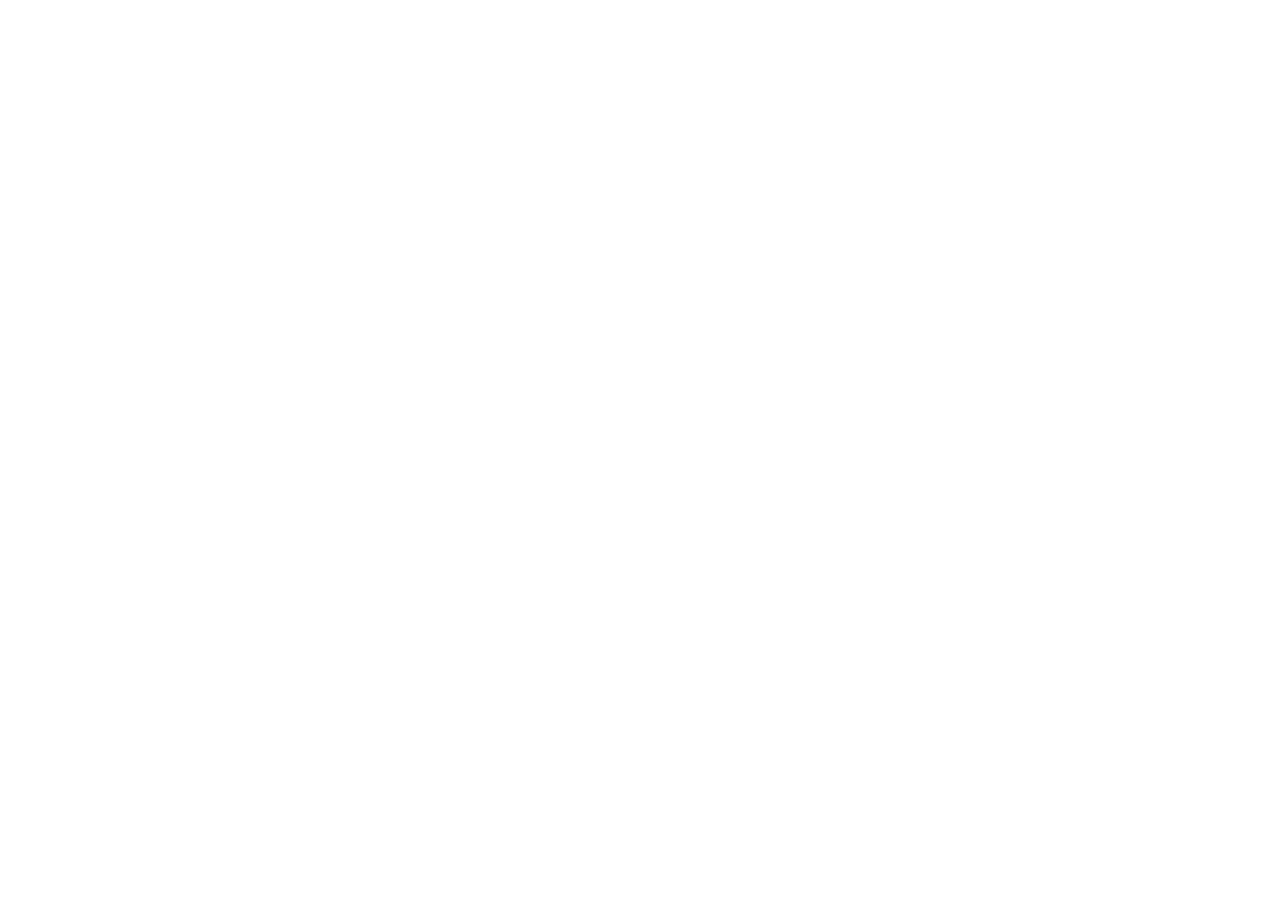
==== about-us.html @ 11d50373 "Design done making structure" ====
<!DOCTYPE html>
<html lang="en">
<head>
    <meta charset="UTF-8">
    <meta name="viewport" content="width=device-width, initial-scale=1.0">
    <title>Document</title>
</head>
<body>
    
</body>
</html>
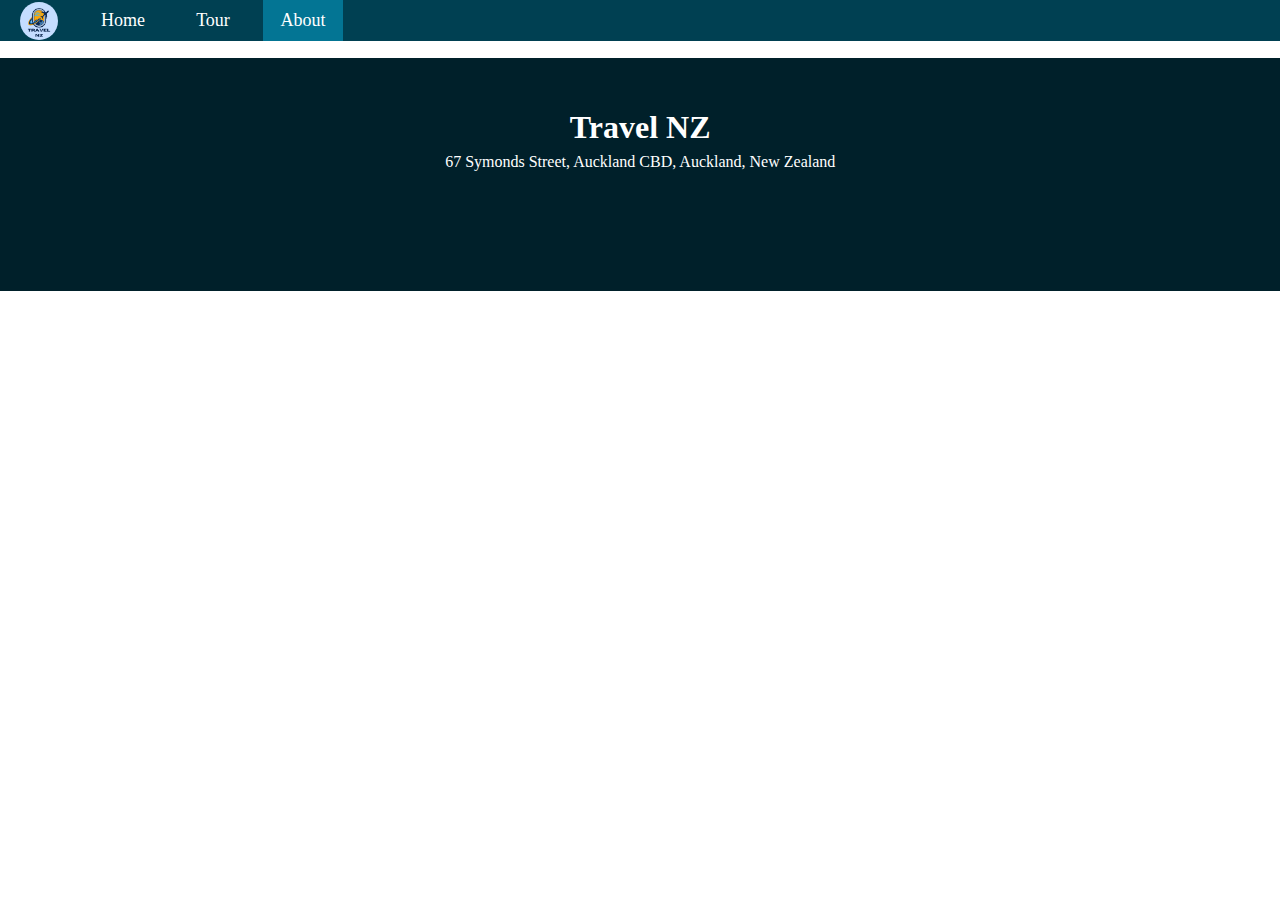
==== commit dacd63cc: "responsive for home and tour, about page header, footer" ====
--- a/about-us.html
+++ b/about-us.html
@@ -3,9 +3,40 @@
 <head>
     <meta charset="UTF-8">
     <meta name="viewport" content="width=device-width, initial-scale=1.0">
-    <title>Document</title>
+    <title>About Us</title>
+    <link rel="stylesheet" href="style.css">
+    <link rel="preconnect" href="https://fonts.googleapis.com">
+    <link rel="preconnect" href="https://fonts.gstatic.com" crossorigin>
+    <link href="https://fonts.googleapis.com/css2?family=Mate+SC&display=swap" rel="stylesheet">
+    <link rel="stylesheet" href="https://cdnjs.cloudflare.com/ajax/libs/font-awesome/6.5.2/css/all.min.css" integrity="sha512-SnH5WK+bZxgPHs44uWIX+LLJAJ9/2PkPKZ5QiAj6Ta86w+fsb2TkcmfRyVX3pBnMFcV7oQPJkl9QevSCWr3W6A==" crossorigin="anonymous" referrerpolicy="no-referrer" />
+
 </head>
 <body>
-    
+    <header>
+        <div class="parent_div">
+            <div class="container" id="menubar">
+                <div class="logo_div"><img src="./image/TravelLogo.png" alt="" class="logo_img"></div>
+                <ul>
+                    <li class="menu_option"><a href="index.html">Home</a></li>
+                    <li class="menu_option"><a href="packs.html">Tour</a></li>
+                    <li class="menu_option" id="menu_now"><a>About</a></li>
+                </ul>
+            </div>
+        </div>
+    </header>
+    <div class="parent_div">
+        
+    </div>
+    <footer>
+        <div class="parent_div" id="footer_parent">
+            <h1 id="footer_brand">Travel NZ</h1>
+            <p id="address">67 Symonds Street, Auckland CBD, Auckland, New Zealand</p>
+            <div class="container" id="social_container">
+                <a class="social_link"><i class="fa-brands fa-facebook"></i></a>
+                <a class="social_link"><i class="fa-brands fa-instagram"></i></a>
+                <a class="social_link"><i class="fa-brands fa-whatsapp"></i></a>
+            </div>
+        </div>
+    </footer>
 </body>
 </html>--- a/style.css
+++ b/style.css
@@ -0,0 +1,351 @@
+body{
+    font-family: Godwit;
+    src: url(https://d1785e74lyxkqq.cloudfront.net/fonts/GodwitText-Regular.woff2) format("woff2"),
+         url(https://d1785e74lyxkqq.cloudfront.net/fonts/GodwitText-Regular.woff) format("woff");;
+
+}
+
+.parent_div{
+    margin-top: -8px;
+    margin-left: -8px;  
+    width:101.3%;
+    overflow: hidden;
+}
+
+.container{
+    position:relative;
+    max-width:100%; 
+}
+
+#menubar{
+    background-color:#004052;
+    display: flex;
+    align-items: center;
+}
+
+.logo_div{
+    min-width:  38px;
+    min-height: 38px;   
+    max-height: 38px;
+    max-width:  38px;
+    margin:0 20px;
+}
+
+.logo_img{
+    width:100%;
+    height:100%;
+    border-radius: 50%;
+}
+
+#menubar ul{
+    margin:0px;
+    display:grid;
+    grid-template-columns: 1fr 1fr 1fr;
+    margin-right: 50%;
+    max-width: 100px;
+    padding:0
+}
+.menu_option{
+    display:inline-block;
+    background-color:#004052;
+    text-align: center;
+    margin-left: 5px;
+    margin-right:5px;
+    width:5rem;
+}
+
+.menu_option:hover{
+    background-color: #004953;
+}
+#menu_now{
+    background-color: #037594;
+}
+
+.menu_option a{
+    display: inline-block;
+    color:white;
+    font-size: 18px;
+    text-decoration: none;
+    text-align:center;
+    padding: 10px 0;
+    width:100%;
+    }
+
+#bg{
+    min-height: 350px;
+    max-height: 350px;
+}
+.bg_image{
+    width:100%;
+    min-height: 350px;
+    max-height: 350px;
+    object-fit: cover;
+    position: absolute;
+    float:none;
+    display:block;
+}
+
+.bg_dim{
+    width:100%;
+    min-height: 350px;
+    max-height: 350px;
+    height:100%;
+    background-color: hsla(0, 0%, 0%, 0.456);
+    position: absolute;
+    display:grid;
+
+}
+
+.logo{
+    text-align: center;
+    font-size: 500%;
+    font-family: "Mate-SC";
+    font-style: italic;
+    color:#ffffff;
+}
+
+.location{
+    margin:0px;
+    position: absolute;
+    bottom:17%;
+    right:30px;
+    z-index: 3;
+    color:#ffffff;
+}
+
+.transition_div{
+    width:100%;
+    background-color: #ffffff;
+    border-top-left-radius: 9999px;
+    border-top-right-radius: 9999px;
+    position: absolute;
+    bottom:0px;
+    z-index: 3;
+    min-height: 50px;
+    max-height: 50px;
+}
+
+#tour_ads{
+    padding: 15px 8%;
+}
+
+.content_title{
+    text-align: center;
+    position: relative;
+    margin-bottom: 20px;
+}
+
+#tour_packs_title{
+    display:inline-block;
+}
+
+#tour_links{
+    text-decoration: none;
+    color:black;
+    position: absolute;
+    right: 5px;
+    bottom:0;
+    margin-bottom: 5px;
+}
+
+.content{
+    display:grid;
+    max-width: 100%;
+    grid-template-columns: 1fr 1fr 1fr;
+    column-gap: 3%;
+    row-gap: 15px;
+    width:100%;
+}
+.advertisement{
+    overflow:hidden;
+    border-radius:8px;
+    position: relative;
+}
+
+.ads_hover{
+    position: absolute;
+    text-decoration: none;
+    top:0;
+    width: 100%;
+    height: 100%;
+    background-color: rgba(0, 0, 0, 0.501);
+    color:white;
+    display: none;
+}
+
+.ads_title{
+    margin: 3% 3% 0;
+    font-weight: 100;
+}
+
+.ads_desc{
+    margin:3% 3% 0;
+}
+
+.advertisement:hover .ads_hover{
+    display: block;
+}
+
+.ads_img{
+    width:100%;
+    height:100%;
+    position: relative;
+}
+
+#footer_parent{
+    position: relative;
+    bottom:0;
+    background-color: #00202A;
+    color:white;
+    text-align: center;
+    margin-top: 2%;
+    margin-bottom: -8px;
+    padding: 4% 0;
+}
+
+#footer_brand{
+    margin:0px 0 0.6%;
+}
+
+#address{
+    margin:0 2%;
+}
+
+#social_container{
+    margin: 2%;
+}
+
+.social_logo{
+    min-width: 40px;
+    max-width: 40px;
+    min-height: 40px;
+    max-height: 40px;
+    
+}
+
+.social_link{
+    margin:0 1%;
+    display: inline-block;
+    font-size: 2em;
+    min-width: 38px;
+}
+
+#tour_page_flex{
+    display: flex;
+    margin: 8px 0 0;
+    padding: 0 5%;
+}
+
+#form_container{
+    min-width: 300px;
+}
+
+.form_filter{
+    margin:45px 40px 0 ;
+    background-color: #264B56;
+    color:white;
+    padding:20px;
+    display:flex;
+    flex-direction: column;
+}
+
+.form_filter *{
+    margin:5px
+}
+
+#price{
+    width:60px;
+    margin: 5px 0px 5px 0;
+}
+
+#duration_lbl{
+    margin:0;
+}
+
+#tour_ads_container{
+    flex:1;
+    margin:25px 40px 0 0;
+}
+
+.tour_packs{
+    display: flex;
+    background-color: #3d5d71;
+    border-radius: 20px;
+    margin:20px 0 0;
+}  
+
+.tour_imgdiv{
+    min-width: 100px;
+    max-width: 200px;
+    
+    border-radius: 20px;
+    overflow:hidden;
+
+    margin: 0 20px 0 0;
+}
+
+.tour_img{
+    min-width: 100px;
+    max-width: 200px;
+}
+
+.tour_desc{
+    flex:1;
+    color:white;
+}
+
+.tour_title{
+    margin:15px 0 0;
+}
+
+.tour_detail{
+    margin:10px 0 15px;
+}
+
+.tour_go{
+    min-width: 100px;
+    max-width: 150px;
+    position: relative;
+    color:white;
+}
+
+.buy_button{
+    padding:10px 15px;
+    border-radius: 10px;
+    position: absolute;
+    bottom:0px;
+    right:0px;
+
+    background-color: #264B56;
+    color:white;
+    border:none;
+}
+
+@media (max-width:800px) {
+    .content{
+        grid-template-columns: 1fr 1fr;
+    }
+
+    .form_filter{
+        display: grid;
+        grid-template-columns: 1fr 1fr;
+    }
+
+    #tour_page_flex{
+        flex-direction: column;
+    }
+
+    #tour_ads_container{
+        margin:0px;
+    }
+}
+
+@media (max-width:575px) {
+    .content{
+        grid-template-columns: 1fr ;
+    }
+
+    .form_filter{
+        grid-template-columns: 1fr;
+    }
+}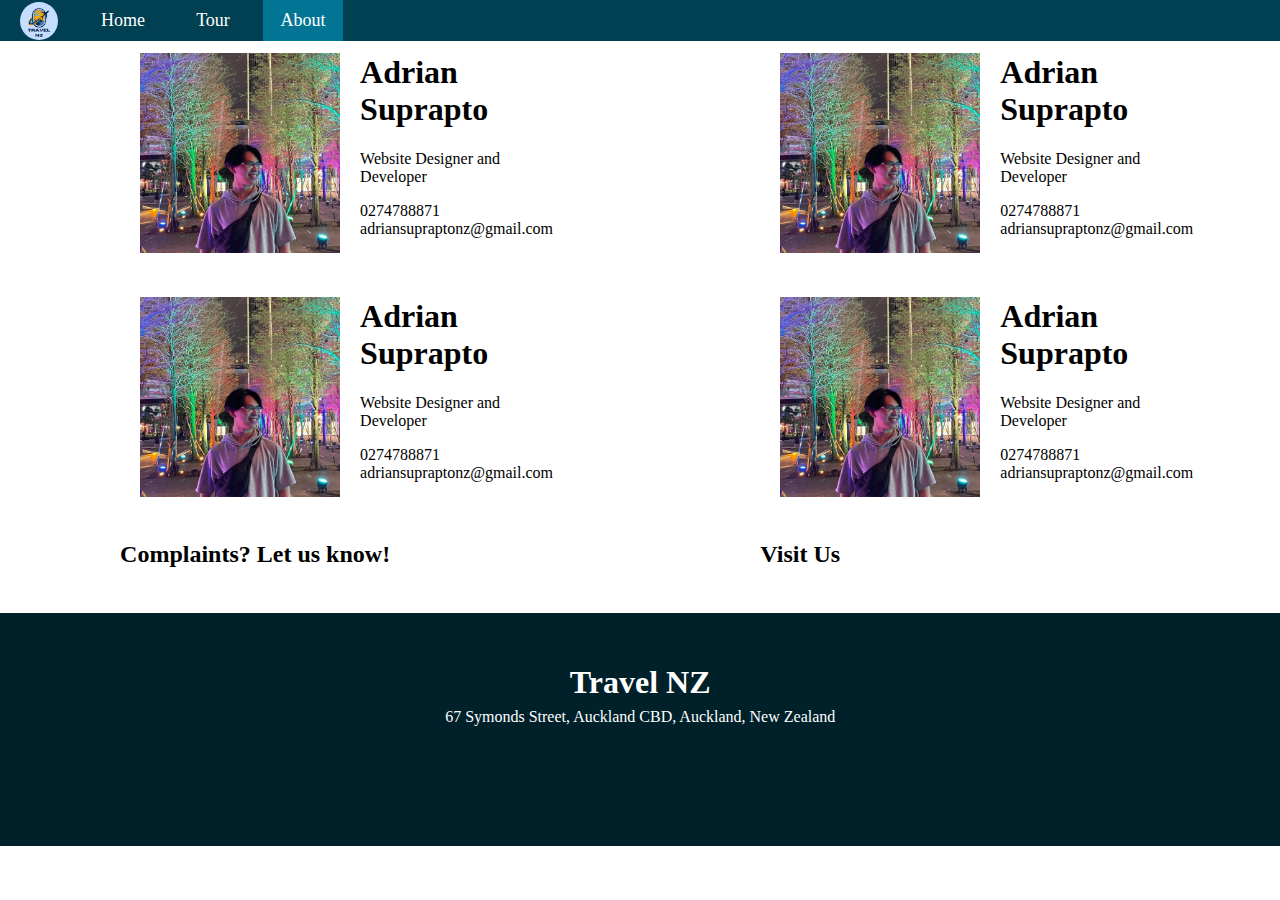
==== commit e53880f3: "about page grid" ====
--- a/about-us.html
+++ b/about-us.html
@@ -25,6 +25,68 @@
         </div>
     </header>
     <div class="parent_div">
+        <div class="about_container">
+            <div class="profile">
+                <div class="profimg_div"><img src="./image/PP.jpg" alt="" class="prof_img"></div>
+                <div class="prof_desc">
+                    <h1 class="prof_name">Adrian Suprapto</h1>
+                    <p class="prof_job">Website Designer and Developer</p>
+                    <p class="prof_contact">0274788871<br>adriansupraptonz@gmail.com</p>
+                    <a class="social_link"><i class="fa-brands fa-facebook"></i></a>
+                    <a class="social_link"><i class="fa-brands fa-instagram"></i></a>
+                    <a class="social_link"><i class="fa-brands fa-whatsapp"></i></a>
+                </div>
+            </div>
+            <div class="profile">
+                <div class="profimg_div"><img src="./image/PP.jpg" alt="" class="prof_img"></div>
+                <div class="prof_desc">
+                    <h1 class="prof_name">Adrian Suprapto</h1>
+                    <p class="prof_job">Website Designer and Developer</p>
+                    <p class="prof_contact">0274788871<br>adriansupraptonz@gmail.com</p>
+                    <a class="social_link"><i class="fa-brands fa-facebook"></i></a>
+                    <a class="social_link"><i class="fa-brands fa-instagram"></i></a>
+                    <a class="social_link"><i class="fa-brands fa-whatsapp"></i></a>
+                </div>
+            </div>
+            <div class="profile">
+                <div class="profimg_div"><img src="./image/PP.jpg" alt="" class="prof_img"></div>
+                <div class="prof_desc">
+                    <h1 class="prof_name">Adrian Suprapto</h1>
+                    <p class="prof_job">Website Designer and Developer</p>
+                    <p class="prof_contact">0274788871<br>adriansupraptonz@gmail.com</p>
+                    <a class="social_link"><i class="fa-brands fa-facebook"></i></a>
+                    <a class="social_link"><i class="fa-brands fa-instagram"></i></a>
+                    <a class="social_link"><i class="fa-brands fa-whatsapp"></i></a>
+                </div>
+            </div>
+            <div class="profile">
+                <div class="profimg_div"><img src="./image/PP.jpg" alt="" class="prof_img"></div>
+                <div class="prof_desc">
+                    <h1 class="prof_name">Adrian Suprapto</h1>
+                    <p class="prof_job">Website Designer and Developer</p>
+                    <p class="prof_contact">0274788871<br>adriansupraptonz@gmail.com</p>
+                    <a class="social_link"><i class="fa-brands fa-facebook"></i></a>
+                    <a class="social_link"><i class="fa-brands fa-instagram"></i></a>
+                    <a class="social_link"><i class="fa-brands fa-whatsapp"></i></a>
+                </div>
+            </div>
+            
+            <div class="complain_form">
+                <h2 class="form_loc_title">Complaints? Let us know!</h2>
+                <form class="complain_form">
+
+                </form>
+            </div>
+            <div class="loc_info">
+                <h2 class="form_loc_title"> Visit Us</h2>
+                <div class="loc_bot_flex">
+                    <p></p>
+                    <!-- maps -->
+                </div>
+            </div>
+        </div>  
+        
+            
         
     </div>
     <footer>
--- a/style.css
+++ b/style.css
@@ -321,6 +321,30 @@
     border:none;
 }
 
+.about_container{
+    display:grid;
+    grid-template-columns: repeat(2, 400px);
+    justify-content: space-around;
+}
+
+.profile{
+    display:flex;
+    max-width: 600px;
+}
+
+.profimg_div{
+    min-width: 200px;
+    max-width: 200px;
+    margin:20px;
+}
+
+.prof_img{
+    max-width: 100%;
+}
+
+
+
+
 @media (max-width:800px) {
     .content{
         grid-template-columns: 1fr 1fr;
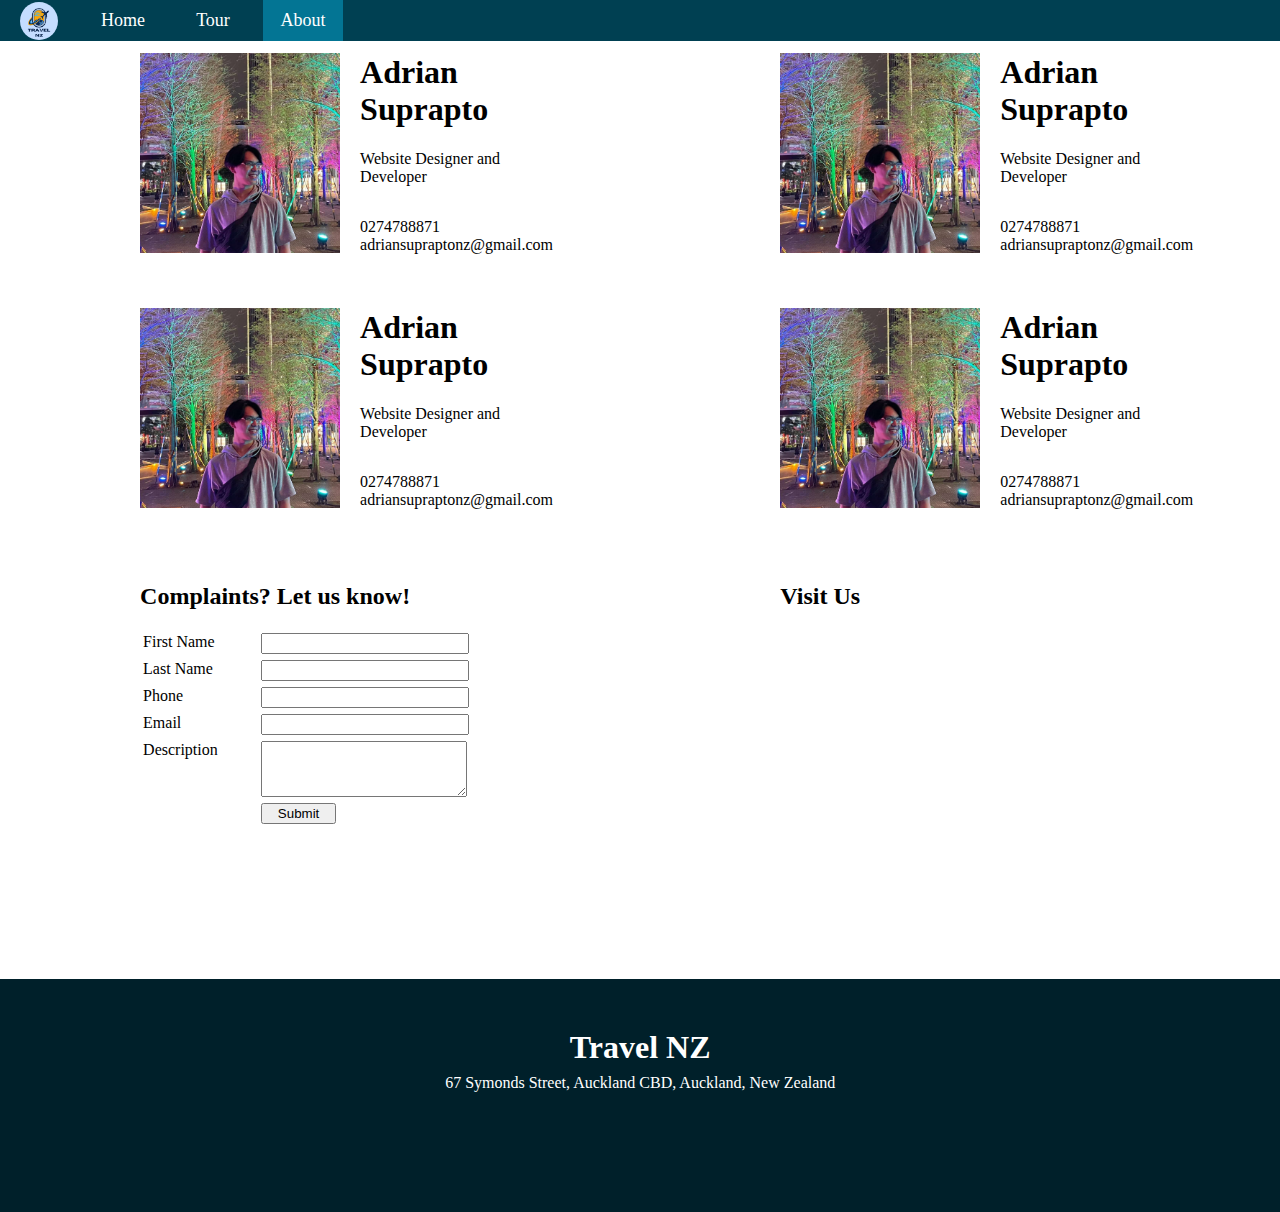
==== commit 207be00d: "about us map and form" ====
--- a/about-us.html
+++ b/about-us.html
@@ -32,9 +32,11 @@
                     <h1 class="prof_name">Adrian Suprapto</h1>
                     <p class="prof_job">Website Designer and Developer</p>
                     <p class="prof_contact">0274788871<br>adriansupraptonz@gmail.com</p>
-                    <a class="social_link"><i class="fa-brands fa-facebook"></i></a>
-                    <a class="social_link"><i class="fa-brands fa-instagram"></i></a>
-                    <a class="social_link"><i class="fa-brands fa-whatsapp"></i></a>
+                    <div>
+                        <a class="social_link"><i class="fa-brands fa-facebook"></i></a>
+                        <a class="social_link"><i class="fa-brands fa-instagram"></i></a>
+                        <a class="social_link"><i class="fa-brands fa-whatsapp"></i></a>
+                    </div>
                 </div>
             </div>
             <div class="profile">
@@ -43,9 +45,11 @@
                     <h1 class="prof_name">Adrian Suprapto</h1>
                     <p class="prof_job">Website Designer and Developer</p>
                     <p class="prof_contact">0274788871<br>adriansupraptonz@gmail.com</p>
-                    <a class="social_link"><i class="fa-brands fa-facebook"></i></a>
-                    <a class="social_link"><i class="fa-brands fa-instagram"></i></a>
-                    <a class="social_link"><i class="fa-brands fa-whatsapp"></i></a>
+                    <div>
+                        <a class="social_link"><i class="fa-brands fa-facebook"></i></a>
+                        <a class="social_link"><i class="fa-brands fa-instagram"></i></a>
+                        <a class="social_link"><i class="fa-brands fa-whatsapp"></i></a>
+                    </div>
                 </div>
             </div>
             <div class="profile">
@@ -54,9 +58,11 @@
                     <h1 class="prof_name">Adrian Suprapto</h1>
                     <p class="prof_job">Website Designer and Developer</p>
                     <p class="prof_contact">0274788871<br>adriansupraptonz@gmail.com</p>
-                    <a class="social_link"><i class="fa-brands fa-facebook"></i></a>
-                    <a class="social_link"><i class="fa-brands fa-instagram"></i></a>
-                    <a class="social_link"><i class="fa-brands fa-whatsapp"></i></a>
+                    <div>
+                        <a class="social_link"><i class="fa-brands fa-facebook"></i></a>
+                        <a class="social_link"><i class="fa-brands fa-instagram"></i></a>
+                        <a class="social_link"><i class="fa-brands fa-whatsapp"></i></a>
+                    </div>
                 </div>
             </div>
             <div class="profile">
@@ -65,23 +71,49 @@
                     <h1 class="prof_name">Adrian Suprapto</h1>
                     <p class="prof_job">Website Designer and Developer</p>
                     <p class="prof_contact">0274788871<br>adriansupraptonz@gmail.com</p>
-                    <a class="social_link"><i class="fa-brands fa-facebook"></i></a>
-                    <a class="social_link"><i class="fa-brands fa-instagram"></i></a>
-                    <a class="social_link"><i class="fa-brands fa-whatsapp"></i></a>
+                    <div>
+                        <a class="social_link"><i class="fa-brands fa-facebook"></i></a>
+                        <a class="social_link"><i class="fa-brands fa-instagram"></i></a>
+                        <a class="social_link"><i class="fa-brands fa-whatsapp"></i></a>
+                    </div>
                 </div>
             </div>
+ 
             
-            <div class="complain_form">
+            <div class="complain_form_div">
                 <h2 class="form_loc_title">Complaints? Let us know!</h2>
                 <form class="complain_form">
+                    <div class="complain_form_control_div">
+                        <label for="fn">First Name</label>
+                        <input type="text" class="textbox">
+                    </div>
+                    <div class="complain_form_control_div">
+                        <label for="ln">Last Name</label>
+                        <input type="text" class="textbox">
+                    </div>
+                    <div class="complain_form_control_div">
+                        <label for="phone">Phone</label>
+                        <input type="text" class="textbox">
+                    </div>
+                    <div class="complain_form_control_div">
+                        <label for="Email">Email</label>
+                        <input type="text" class="textbox">
+                    </div>
+                    <div class="complain_form_control_div">
+                        <label for="Description">Description</label>
+                        <textarea name="" class="textbox" id="textarea"></textarea>
+                    </div>
+                    <div class="complain_form_control_div">
+                        <label for=""></label>
+                        <input type="submit" class="submit_button">
+                    </div>
 
                 </form>
             </div>
             <div class="loc_info">
                 <h2 class="form_loc_title"> Visit Us</h2>
                 <div class="loc_bot_flex">
-                    <p></p>
-                    <!-- maps -->
+                    <iframe src="https://www.google.com/maps/embed?pb=!1m14!1m8!1m3!1d502.7710963457718!2d174.76449574551222!3d-36.85690917640269!3m2!1i1024!2i768!4f13.1!3m3!1m2!1s0x6d0d47e642066433%3A0xfb7bc9471c038bda!2s67%20Symonds%20Street%2C%20Grafton%2C%20Auckland%201010!5e0!3m2!1sen!2snz!4v1719370611518!5m2!1sen!2snz" width="600" height="450" style="border:0;" allowfullscreen="" loading="lazy" referrerpolicy="no-referrer-when-downgrade" class="map"></iframe>
                 </div>
             </div>
         </div>  
--- a/style.css
+++ b/style.css
@@ -332,6 +332,11 @@
     max-width: 600px;
 }
 
+.prof_contact{
+    display:inline-block;
+    max-width: 100%;
+}
+
 .profimg_div{
     min-width: 200px;
     max-width: 200px;
@@ -342,10 +347,51 @@
     max-width: 100%;
 }
 
-
-
-
-@media (max-width:800px) {
+.complain_form_div{
+    display:flex;
+    flex-direction: column;
+    margin: 20px;
+}
+
+.complain_form{
+    display:flex;
+    flex-direction: column;
+    grid-template-columns: 0.5fr 1fr;
+    row-gap: 4%;
+}
+
+.complain_form_control_div{
+    display:grid;
+    grid-template-columns: 0.5fr 1fr;
+    margin:3px
+}
+
+.textbox{
+    max-width: 200px;
+}
+
+#textarea{
+    resize: vertical;
+    min-height:50px;
+    max-height: 200px;
+}
+
+.submit_button{
+    max-width: 75px;
+}
+
+.map{
+    max-width: 100%;
+    max-height: 300px;
+}
+
+.loc_info{
+    margin:20px;
+}
+
+
+
+@media (max-width:850px) {
     .content{
         grid-template-columns: 1fr 1fr;
     }
@@ -362,6 +408,10 @@
     #tour_ads_container{
         margin:0px;
     }
+
+    .about_container{
+        grid-template-columns: 1fr;
+    }
 }
 
 @media (max-width:575px) {
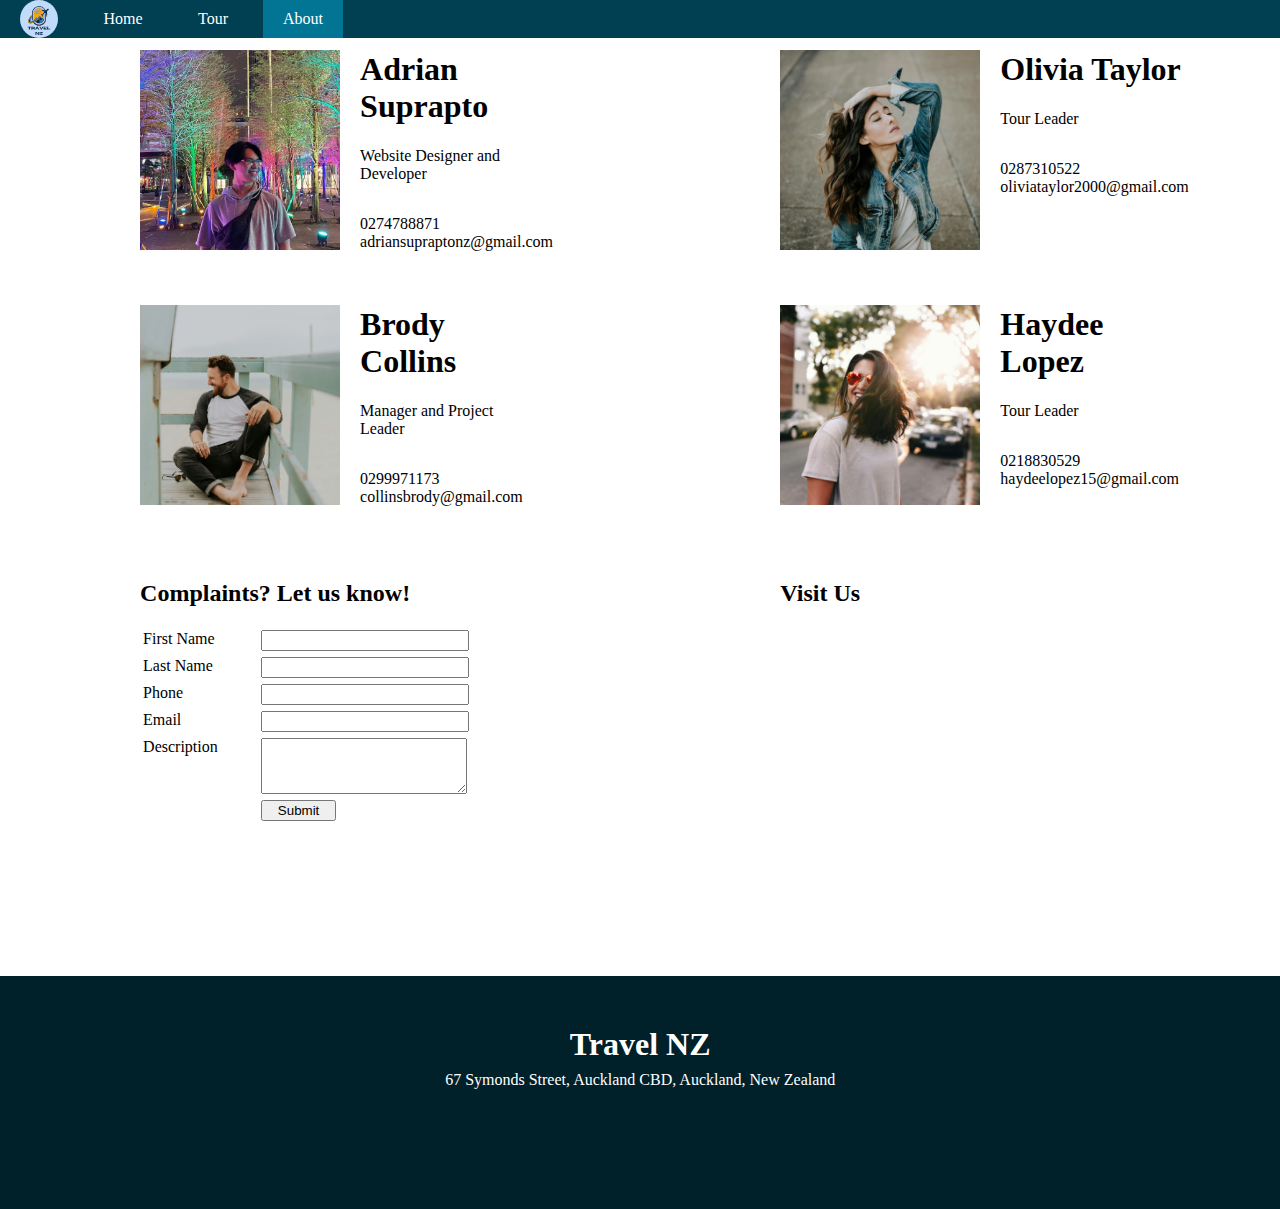
==== commit 85dd80e4: "Bug Fix on phone, image input" ====
--- a/about-us.html
+++ b/about-us.html
@@ -4,7 +4,7 @@
     <meta charset="UTF-8">
     <meta name="viewport" content="width=device-width, initial-scale=1.0">
     <title>About Us</title>
-    <link rel="stylesheet" href="style.css">
+    <link rel="stylesheet" href="./CSS/style.css">
     <link rel="preconnect" href="https://fonts.googleapis.com">
     <link rel="preconnect" href="https://fonts.gstatic.com" crossorigin>
     <link href="https://fonts.googleapis.com/css2?family=Mate+SC&display=swap" rel="stylesheet">
@@ -15,7 +15,7 @@
     <header>
         <div class="parent_div">
             <div class="container" id="menubar">
-                <div class="logo_div"><img src="./image/TravelLogo.png" alt="" class="logo_img"></div>
+                <div class="logo_div"><img src="./image/TravelNZ-logo.svg" alt="" class="logo_img"></div>
                 <ul>
                     <li class="menu_option"><a href="index.html">Home</a></li>
                     <li class="menu_option"><a href="packs.html">Tour</a></li>
@@ -27,54 +27,54 @@
     <div class="parent_div">
         <div class="about_container">
             <div class="profile">
-                <div class="profimg_div"><img src="./image/PP.jpg" alt="" class="prof_img"></div>
+                <div class="profimg_div"><img src="./image/PP.webp" alt="" class="prof_img"></div>
                 <div class="prof_desc">
                     <h1 class="prof_name">Adrian Suprapto</h1>
                     <p class="prof_job">Website Designer and Developer</p>
                     <p class="prof_contact">0274788871<br>adriansupraptonz@gmail.com</p>
                     <div>
-                        <a class="social_link"><i class="fa-brands fa-facebook"></i></a>
-                        <a class="social_link"><i class="fa-brands fa-instagram"></i></a>
-                        <a class="social_link"><i class="fa-brands fa-whatsapp"></i></a>
+                        <a class="social_link" href="https://www.facebook.com"><i class="fa-brands fa-facebook"></i></a>
+                        <a class="social_link" href="https://www.instagram.com"><i class="fa-brands fa-instagram"></i></a>
+                        <a class="social_link" href="https://www.whatsapp.com"><i class="fa-brands fa-whatsapp"></i></a>
                     </div>
                 </div>
             </div>
             <div class="profile">
-                <div class="profimg_div"><img src="./image/PP.jpg" alt="" class="prof_img"></div>
+                <div class="profimg_div"><img src="./image/Profile 2.webp" alt="" class="prof_img"></div>
                 <div class="prof_desc">
-                    <h1 class="prof_name">Adrian Suprapto</h1>
-                    <p class="prof_job">Website Designer and Developer</p>
-                    <p class="prof_contact">0274788871<br>adriansupraptonz@gmail.com</p>
+                    <h1 class="prof_name">Olivia Taylor</h1>
+                    <p class="prof_job">Tour Leader</p>
+                    <p class="prof_contact">0287310522<br>oliviataylor2000@gmail.com</p>
                     <div>
-                        <a class="social_link"><i class="fa-brands fa-facebook"></i></a>
-                        <a class="social_link"><i class="fa-brands fa-instagram"></i></a>
-                        <a class="social_link"><i class="fa-brands fa-whatsapp"></i></a>
+                        <a class="social_link" href="https://www.facebook.com"><i class="fa-brands fa-facebook"></i></a>
+                        <a class="social_link" href="https://www.instagram.com"><i class="fa-brands fa-instagram"></i></a>
+                        <a class="social_link" href="https://www.whatsapp.com"><i class="fa-brands fa-whatsapp"></i></a>
                     </div>
                 </div>
             </div>
             <div class="profile">
-                <div class="profimg_div"><img src="./image/PP.jpg" alt="" class="prof_img"></div>
+                <div class="profimg_div"><img src="./image/Profile 3.webp" alt="" class="prof_img"></div>
                 <div class="prof_desc">
-                    <h1 class="prof_name">Adrian Suprapto</h1>
-                    <p class="prof_job">Website Designer and Developer</p>
-                    <p class="prof_contact">0274788871<br>adriansupraptonz@gmail.com</p>
+                    <h1 class="prof_name">Brody Collins</h1>
+                    <p class="prof_job">Manager and Project Leader</p>
+                    <p class="prof_contact">0299971173 <br>collinsbrody@gmail.com</p>
                     <div>
-                        <a class="social_link"><i class="fa-brands fa-facebook"></i></a>
-                        <a class="social_link"><i class="fa-brands fa-instagram"></i></a>
-                        <a class="social_link"><i class="fa-brands fa-whatsapp"></i></a>
+                        <a class="social_link" href="https://www.facebook.com"><i class="fa-brands fa-facebook"></i></a>
+                        <a class="social_link" href="https://www.instagram.com"><i class="fa-brands fa-instagram"></i></a>
+                        <a class="social_link" href="https://www.whatsapp.com"><i class="fa-brands fa-whatsapp"></i></a>
                     </div>
                 </div>
             </div>
             <div class="profile">
-                <div class="profimg_div"><img src="./image/PP.jpg" alt="" class="prof_img"></div>
+                <div class="profimg_div"><img src="./image/Profile 4.webp" alt="" class="prof_img"></div>
                 <div class="prof_desc">
-                    <h1 class="prof_name">Adrian Suprapto</h1>
-                    <p class="prof_job">Website Designer and Developer</p>
-                    <p class="prof_contact">0274788871<br>adriansupraptonz@gmail.com</p>
+                    <h1 class="prof_name">Haydee Lopez</h1>
+                    <p class="prof_job">Tour Leader</p>
+                    <p class="prof_contact">0218830529 <br>haydeelopez15@gmail.com</p>
                     <div>
-                        <a class="social_link"><i class="fa-brands fa-facebook"></i></a>
-                        <a class="social_link"><i class="fa-brands fa-instagram"></i></a>
-                        <a class="social_link"><i class="fa-brands fa-whatsapp"></i></a>
+                        <a class="social_link" href="https://www.facebook.com"><i class="fa-brands fa-facebook"></i></a>
+                        <a class="social_link" href="https://www.instagram.com"><i class="fa-brands fa-instagram"></i></a>
+                        <a class="social_link" href="https://www.whatsapp.com"><i class="fa-brands fa-whatsapp"></i></a>
                     </div>
                 </div>
             </div>
--- a/CSS/style.css
+++ b/CSS/style.css
@@ -0,0 +1,717 @@
+body{
+    font-family: Godwit;
+    src: url(https://d1785e74lyxkqq.cloudfront.net/fonts/GodwitText-Regular.woff2) format("woff2"),
+         url(https://d1785e74lyxkqq.cloudfront.net/fonts/GodwitText-Regular.woff) format("woff");;
+    font-size: 1rem;
+
+}
+
+.parent_div{
+    margin-top: -8px;
+    margin-left: -8px;  
+    width:101.3%;
+    overflow: hidden;
+}
+
+.container{
+    position:relative;
+    max-width:100%; 
+}
+
+#menubar{
+    background-color:#004052;
+    display: flex;
+    align-items: center;
+}
+
+.logo_div{
+    min-width:  38px;
+    min-height: 38px;   
+    max-height: 38px;
+    max-width:  38px;
+    margin:0 20px;
+}
+
+.logo_img{
+    width:100%;
+    height:100%;
+    border-radius: 50%;
+}
+
+#menubar ul{
+    margin:0px;
+    display:grid;
+    grid-template-columns: 1fr 1fr 1fr;
+    margin-right: 50%;
+    max-width: 100px;
+    padding:0
+}
+.menu_option{
+    display:inline-block;
+    background-color:#004052;
+    text-align: center;
+    margin-left: 5px;
+    margin-right:5px;
+    width:5rem;
+}
+
+.menu_option:hover{
+    background-color: #004953;
+}
+#menu_now{
+    background-color: #037594;
+}
+
+.menu_option a{
+    display: inline-block;
+    color:white;
+    font-size: 1rem;
+    text-decoration: none;
+    text-align:center;
+    padding: 10px 0;
+    width:100%;
+    }
+
+#bg{
+    min-height: 350px;
+    max-height: 350px;
+}
+.bg_image{
+    width:100%;
+    min-height: 350px;
+    max-height: 350px;
+    object-fit: cover;
+    position: absolute;
+    float:none;
+    display:block;
+}
+
+.bg_dim{
+    width:100%;
+    min-height: 350px;
+    max-height: 350px;
+    height:100%;
+    background-color: hsla(0, 0%, 0%, 0.456);
+    position: absolute;
+    display:grid;
+
+}
+
+.logo{
+    text-align: center;
+    font-size: 500%;
+    font-family: "Mate-SC";
+    font-style: italic;
+    color:#ffffff;
+}
+
+.location{
+    margin:0px;
+    position: absolute;
+    bottom:17%;
+    right:30px;
+    z-index: 3;
+    color:#ffffff;
+}
+
+.transition_div{
+    width:100%;
+    background-color: #ffffff;
+    border-top-left-radius: 9999px;
+    border-top-right-radius: 9999px;
+    position: absolute;
+    bottom:0px;
+    z-index: 3;
+    min-height: 50px;
+    max-height: 50px;
+}
+
+#tour_ads{
+    padding: 15px 8%;
+}
+
+.content_title{
+    text-align: center;
+    position: relative;
+    margin-bottom: 20px;
+}
+
+#tour_packs_title{
+    display:inline-block;
+}
+
+#tour_links{
+    text-decoration: none;
+    color:black;
+    position: absolute;
+    right: 5px;
+    bottom:0;
+    margin-bottom: 5px;
+}
+
+.content{
+    display:grid;
+    max-width: 100%;
+    grid-template-columns: 1fr 1fr 1fr;
+    column-gap: 3%;
+    row-gap: 15px;
+    width:100%;
+}
+.advertisement{
+    overflow:hidden;
+    border-radius:8px;
+    position: relative;
+    max-height: 230px;
+}
+
+.ads_hover{
+    position: absolute;
+    text-decoration: none;
+    top:0;
+    width: 100%;
+    height: 100%;
+    background-color: rgba(0, 0, 0, 0.501);
+    color:white;
+    display: none;
+}
+
+.ads_title{
+    margin: 3% 3% 0;
+    font-weight: 100;
+}
+
+.ads_desc{
+    margin:3% 3% 0;
+}
+
+.advertisement:hover .ads_hover{
+    display: block;
+}
+
+.ads_img{
+    width:100%;
+    height:100%;
+    position: relative;
+}
+
+#footer_parent{
+    position: relative;
+    bottom:0;
+    background-color: #00202A;
+    color:white;
+    text-align: center;
+    margin-top: 2%;
+    margin-bottom: -8px;
+    padding: 4% 0;
+}
+
+#footer_brand{
+    margin:0px 0 0.6%;
+}
+
+#address{
+    margin:0 2%;
+}
+
+#social_container{
+    margin: 2%;
+}
+
+.social_logo{
+    min-width: 40px;
+    max-width: 40px;
+    min-height: 40px;
+    max-height: 40px;
+    
+}
+
+.social_link{
+    margin:0 1%;
+    display: inline-block;
+    font-size: 2em;
+    min-width: 38px;
+}
+
+#tour_page_flex{
+    display: flex;
+    margin: 8px 0 0;
+    padding: 0 12%;
+}
+
+#form_container{
+    min-width: 300px;
+}
+
+.form_filter{
+    margin:45px 40px 0 ;
+    background-color: #264B56;
+    color:white;
+    padding:20px;
+    display:flex;
+    flex-direction: column;
+}
+
+.form_filter *{
+    margin:5px
+}
+
+#price{
+    width:60px;
+    margin: 5px 0px 5px 0;
+}
+
+#duration_lbl{
+    margin:0;
+}
+
+#tour_ads_container{
+    flex:1;
+    margin:25px 40px 0 0;
+}
+
+.tour_packs{
+    display: grid;
+    grid-template-columns: 0.5fr 1fr 0.2fr;
+    background-color: #3d5d71;
+    border-radius: 20px;
+    margin:20px 0 0;
+}  
+
+.tour_imgdiv{
+    min-width: 150px;
+    max-width: 200px;
+    height:100%;
+    min-height: 125px;
+    max-height: 125px;
+    
+    border-radius: 20px;
+    overflow:hidden;
+
+    margin: 0 20px 0 0;
+}
+
+.tour_img{
+    width:100%;
+    height:100%;
+}
+
+.tour_desc{
+    flex:1;
+    color:white;
+}
+
+.tour_title{
+    margin:15px 0 0;
+}
+
+.tour_detail{
+    margin:2.5% 4% 4% 0;
+}
+
+.tour_go{
+    min-width: 100px;
+    max-width: 150px;
+    position: relative;
+    color:white;
+}
+
+.price_detail{
+    margin: 15% 3%;
+}
+
+.buy_button{
+    padding:10px 15px;
+    border-radius: 10px;
+    position: absolute;
+    bottom:0px;
+    right:0px;
+
+    background-color: #264B56;
+    color:white;
+    border:none;
+    text-decoration: none;
+}
+
+.about_container{
+    display:grid;
+    grid-template-columns: repeat(2, 400px);
+    justify-content: space-around;
+}
+
+.profile{
+    display:flex;
+    max-width: 600px;
+}
+
+.prof_contact{
+    display:inline-block;
+    max-width: 100%;
+}
+
+.profimg_div{
+    min-width: 200px;
+    max-width: 200px;
+    min-height: 200px;
+    max-height: 200px;
+    margin:20px;
+}
+
+.prof_img{
+    width: 100%;
+    max-height:100%
+
+}
+
+.complain_form_div{
+    display:flex;
+    flex-direction: column;
+    margin: 20px;
+}
+
+.complain_form{
+    display:flex;
+    flex-direction: column;
+    grid-template-columns: 0.5fr 1fr;
+    row-gap: 4%;
+}
+
+.complain_form_control_div{
+    display:grid;
+    grid-template-columns: 0.5fr 1fr;
+    margin:3px
+}
+
+.textbox{
+    max-width: 200px;
+}
+
+#textarea{
+    resize: vertical;
+    min-height:50px;
+    max-height: 200px;
+}
+
+.submit_button{
+    max-width: 75px;
+}
+
+.map{
+    max-width: 100%;
+    max-height: 300px;
+}
+
+.loc_info{
+    margin:20px;
+}
+
+#tour_details_parent{
+    text-align: center;
+  }
+
+#hori_timeline {
+    display: inline-block;
+    margin: 0 auto;
+    width: 90%;
+    border-radius: 20px;
+    padding: 40px 20px 0 30px;
+    margin-top: 35px;
+    justify-content: center;
+    background-color: #36454F;
+    color:white;
+  }
+
+  
+  .hori_timeline_ul {
+    margin: 30px 0 0;
+    display: flex;
+    flex-direction: column;
+    justify-content: center;
+    align-items: center;
+    list-style: none;
+    padding: 0;
+    flex-direction: row;
+  }
+  .hori_timeline_ul .timeline_items {
+    position: relative;
+    padding: 25px; 
+    margin-top: 0px;
+    width: 100%;
+    padding: 0px;
+  }
+
+  .hori_timeline_ul .timeline_items p {
+    padding: 0 20px;
+    transform: translateY(-10px);
+  }
+  
+  .hori_timeline_ul .date {
+    font-size: 12px;
+
+    position: absolute;
+    top: -60px;
+    left: 38%;
+  }
+  .hori-timeline-line {
+    background: rgb(228, 228, 228);
+    width:98%;
+    height: 4px;
+    border-radius: 12px;
+    position: relative;
+    justify-self: end;
+  }
+  
+  .hori_timeline_ul .timeline-point {
+    border: none;
+    position: absolute;
+  
+    border-radius: 50%;
+    background: rgb(228, 228, 228);
+    width: 15px;
+    height: 15px;
+
+    top: -40px;
+    left: 40%;
+  }
+  .hori-timeline-innerline {
+    position: absolute;
+    background: blue;
+    width: 0%;
+    height: 4px;
+
+    top: 0%;
+    left: 0%;
+    border-radius: 999px;
+  }
+
+.flex_container{
+    display:grid;
+    grid-template-columns: 0.5fr 1fr 1fr;
+    box-sizing: border-box;
+    padding-right: 20px;
+}
+
+#pack_detail_container{
+    margin-top: 20px;
+}
+
+.vert_timeline{
+    display:flex;
+    padding:0 20px;
+    margin-left: 30px;
+}
+
+.timeline_time{
+    margin:37px 0 15px;
+}
+
+.timeline_time p{
+    margin:11px 0;
+}
+
+.timeline_dotsline{
+    position: relative;
+}
+
+.line_div{
+    position: absolute;
+    width:4px;
+    height:181px;
+    margin: 0 20px;
+    background-color: black;
+    z-index: 1;
+}
+
+.bullet_div{
+    position: absolute;
+    z-index: 2;
+    padding: 0 0px 0 8px;
+}
+
+.main_bullet{
+    top:0px;
+    width:20px;
+    height:20px;
+    border: 4px solid black;
+    border-radius: 100%;
+    background-color: black;
+    margin-bottom: 20px;
+}
+
+.sub_bullet{
+    margin:15px 6px 0;
+    width:15px;
+    height:15px;
+    border-radius: 100%;
+    background-color: black;
+}
+
+.content_timeline{
+    margin: 0px 30px;
+}
+
+.content_timeline h2{
+    margin:0px 0px 19px 0px;
+}
+
+.content_timeline h4{
+    margin:11px 20px;
+    min-width: 150px;
+}
+
+.map_journey{
+    margin:20px;
+    min-width: 300px;
+}
+
+.map_img{
+    width:100%;
+}
+
+.packs_detail{
+    display: flex;
+    background-color: #36454F;
+    margin:20px auto;
+    max-width: 750px;
+    border-radius: 10px;
+}
+
+.packs_imgdiv{
+    min-width: 100px;
+    max-width: 200px;
+    
+    border-radius: 10px;
+    overflow:hidden;
+
+    margin: 0 20px 0 0;
+}
+
+.packs_desc{
+    flex:1;
+    color:white;
+    text-align: left;
+}
+
+.packs_price_detail{
+    margin: 15% 3%;
+}
+
+@media (max-width:850px) {
+    .body{
+        font-size: 0.7rem;
+    }
+
+    .content{
+        grid-template-columns: 1fr 1fr;
+    }
+
+    .form_filter{
+        display: grid;
+        grid-template-columns: 1fr 1fr;
+    }
+
+    #tour_page_flex{
+        flex-direction: column;
+    }
+    .tour_packs{
+        grid-template-columns: 0.7fr 1fr 0.2fr;
+    }
+
+    #tour_ads_container{
+        margin:0px;
+    }
+
+    .about_container{
+        grid-template-columns: 1fr;
+    }
+
+    .profimg_div{
+        min-width: 140px;
+        max-width: 140px;
+    }
+    
+}
+
+@media (max-width:575px) {
+    .content{
+        grid-template-columns: 1fr ;
+    }
+
+    .form_filter{
+        grid-template-columns: 1fr;
+    }
+
+    .tour_packs{
+        grid-template-columns: 1fr;
+    }
+
+    .tour_imgdiv{
+        width:100%;
+        max-width: none;
+    }
+
+    .tour_desc{
+        padding-left: 10px;
+    }
+
+    .price_detail{
+        margin: 10px;
+        text-align: left;
+    }
+
+    .tour_go{
+        max-width: none;
+    }
+
+    .profile{
+        flex-direction: column;
+        align-items: center;
+    }
+
+    .profimg_div{
+        min-height: 0px;
+    }
+
+    .prof_desc{
+        flex:1;
+        margin-bottom: 10px;
+    }
+
+    #hori_timeline{
+        display:none;
+    }
+
+    .packs_detail{
+        flex-direction: column;
+    }
+
+    .packs_imgdiv{
+        width:100%;
+        max-width: none;
+    }
+
+    .packs_desc{
+        padding-left: 10px;
+    }
+
+    .packs_price_detail{
+        margin: 10px;
+        text-align: left;
+    }
+}
+
+@media (max-width:1200px) {
+    .flex_container{
+        grid-template-columns: 0.5fr 1fr;
+    }
+
+    .packs_detail{
+        margin: 20px 30px;
+    }
+    
+}
+
+@media (max-width: 875px){
+    .flex_container{
+        grid-template-columns: 1fr;
+    }
+}